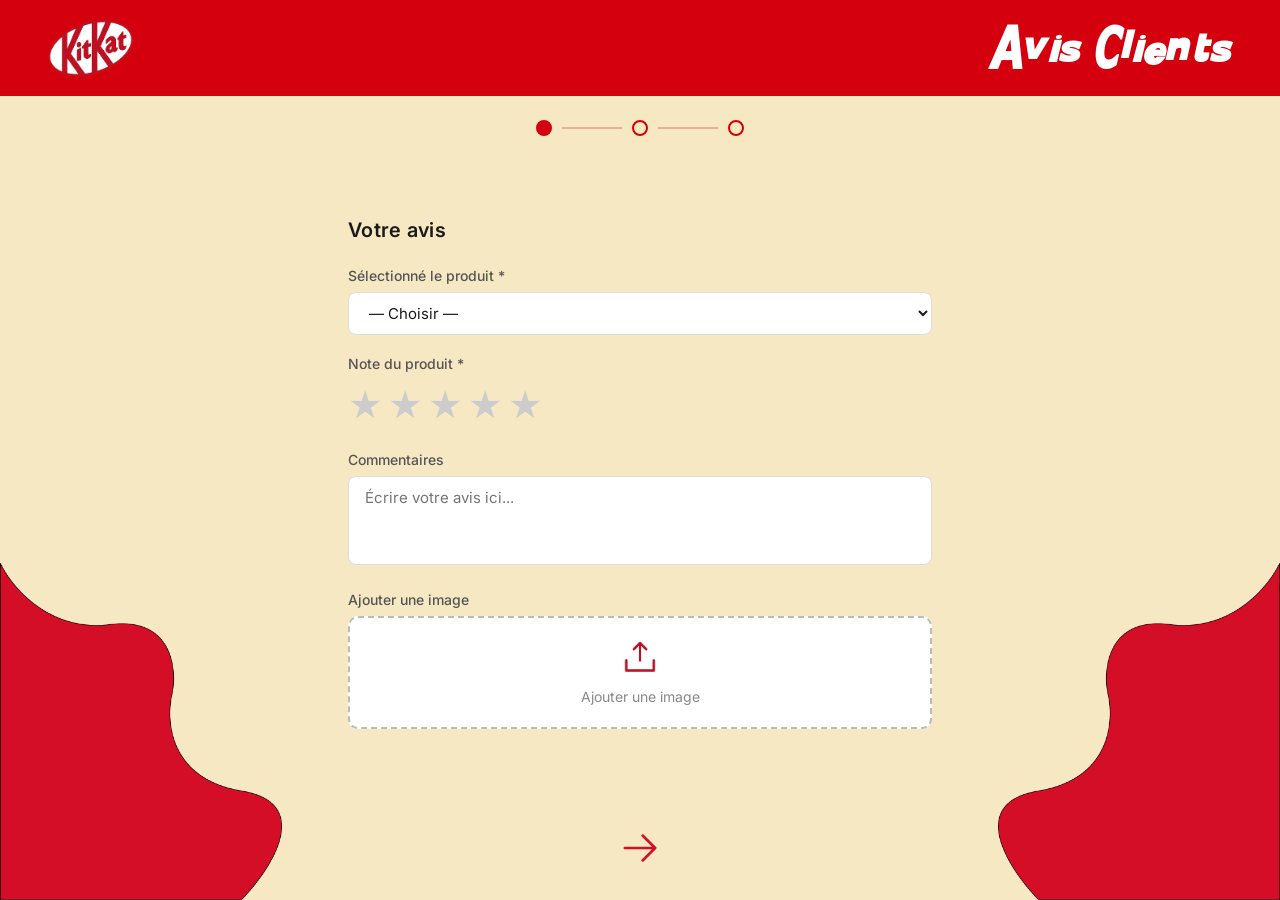
==== index.html @ 2788cf59 "23" ====
<!doctype html>
<html lang="fr">
  <head>
    <meta charset="UTF-8" />
    <meta name="viewport" content="width=device-width, initial-scale=1.0" />
    <link rel="stylesheet" href="style.css" />
    <link
      href="https://fonts.googleapis.com/css2?family=Inter:wght@400;500;600&display=swap"
      rel="stylesheet"
    />
    <title>KitKat – Avis Clients</title>
  </head>
  <body>
    <div class="card">
      <div class="step" id="step-1">
        <header class="card-header">
          <img
            src="Image/Logo_of_the_KitKat.svg 2.png"
            alt="KitKat"
            class="logo"
          />
          <h1 class="header-title">Avis Clients</h1>
        </header>

        <div class="progress-bar">
          <div class="dot active"></div>
          <div class="line"></div>
          <div class="dot"></div>
          <div class="line"></div>
          <div class="dot"></div>
        </div>

        <div class="step-content">
          <h2 class="section-title">Votre avis</h2>

          <form id="step1-form">
          <div class="field">
            <label class="field-label">Sélectionné le produit *</label>
            <select id="produit" class="input-field" required>
              <option value="">— Choisir —</option>
              <option value="KitKat Original">KitKat Original</option>
              <option value="KitKat Chunky">KitKat Chunky</option>
              <option value="KitKat White">KitKat White</option>
              <option value="KitKat Bar">KitKat Bar</option>
            </select>
          </div>

          <div class="field">
            <label class="field-label">Note du produit *</label>
            <div class="stars" id="stars">
              <span class="star" data-val="1">★</span>
              <span class="star" data-val="2">★</span>
              <span class="star" data-val="3">★</span>
              <span class="star" data-val="4">★</span>
              <span class="star" data-val="5">★</span>
            </div>
          </div>

          <div class="field">
            <label class="field-label">Commentaires</label>
            <textarea
              id="commentaire"
              class="input-field textarea"
              placeholder="Écrire votre avis ici..."
              rows="3"
            ></textarea>
          </div>

          <div class="field">
            <p class="field-label">Ajouter une image</p>
            <label class="upload-box" for="photo">
              <img
                src="Image/UploadSimple.png"
                alt="Upload"
                class="upload-icon"
              />
              <span class="upload-text">Ajouter une image</span>
              <input type="file" id="photo" accept="image/*" hidden />
            </label>
            <span class="file-name" id="file-name"></span>
          </div>
          </form>
        </div>

        <div class="nav-row">
          <button class="nav-btn" onclick="goNext()">
            <img src="Image/Arrowleft.png" alt="Suivant" />
          </button>
        </div>

        <img src="Image/shape de gauche.png" class="shape shape-left" alt="" />
        <img src="Image/Vecteur 3.png" class="shape shape-right" alt="" />
      </div>
    </div>

    <script src="step1.js"></script>
  </body>
</html>
---- style.css ----
/* ── Custom font ── */
@font-face {
  font-family: "KittyKatt";
  src: url("fonts/KittyKatt.ttf") format("truetype");
  font-weight: normal;
  font-style: normal;
}

/* ── Reset ── */
*,
*::before,
*::after {
  box-sizing: border-box;
}
* {
  margin: 0;
}
body {
  line-height: 1.5;
  -webkit-font-smoothing: antialiased;
}
img,
picture,
video,
canvas,
svg {
  display: block;
  max-width: 100%;
}
input,
button,
textarea,
select {
  font: inherit;
}
p,
h1,
h2,
h3,
h4,
h5,
h6 {
  overflow-wrap: break-word;
}
h1,
h2,
h3,
h4,
h5,
h6 {
  text-wrap: balance;
}
#root,
#__next {
  isolation: isolate;
}

html,
body {
  width: 100%;
  height: 100%;
  overflow: hidden;
}

body {
  font-family: "Inter", sans-serif;
  background: #f7e8c4;
}

.card {
  width: 100vw;
  height: 100vh;
  background: #f7e8c4;
  position: relative;
  overflow: hidden;
}

.step {
  display: flex;
  flex-direction: column;
  width: 100%;
  height: 100%;
}
.step.hidden {
  display: none;
}

.card-header {
  background: #d4000e;
  display: flex;
  align-items: center;
  justify-content: space-between;
  padding: 20px 48px;
  gap: 16px;
  flex-shrink: 0;
}

.logo {
  height: 56px;
  width: auto;
  flex-shrink: 0;
}

.header-title {
  color: #fff;
  font-family: "KittyKatt", Georgia, serif;
  font-style: italic;
  font-weight: 700;
  font-size: 36px;
  letter-spacing: 2px;
}

.progress-bar {
  display: flex;
  align-items: center;
  justify-content: center;
  gap: 10px;
  padding: 24px 0 12px;
  flex-shrink: 0;
}

.dot {
  width: 16px;
  height: 16px;
  border-radius: 50%;
  border: 2.5px solid #d4000e;
  background: transparent;
  transition: background 0.2s;
}

.dot.active {
  background: #d4000e;
}

.line {
  width: 60px;
  height: 2.5px;
  background: #d4000e;
  opacity: 0.25;
}

.line.active {
  opacity: 1;
}

.step-content {
  flex: 1;
  display: flex;
  flex-direction: column;
  justify-content: center;
  padding: 20px 48px 16px;
  max-width: 680px;
  width: 100%;
  align-self: center;
  position: relative;
  z-index: 2;
}

.section-title {
  font-size: 20px;
  font-weight: 600;
  color: #1a1a1a;
  margin-bottom: 20px;
  letter-spacing: 0.3px;
}

.field {
  margin-bottom: 18px;
}

.field-label {
  display: block;
  font-size: 14px;
  font-weight: 500;
  color: #555;
  margin-bottom: 6px;
}

.input-field {
  width: 100%;
  background: #fff;
  border: 1.5px solid #ddd;
  border-radius: 8px;
  padding: 10px 16px;
  font-size: 15px;
  color: #1a1a1a;
  outline: none;
  transition: border-color 0.15s;
}

.input-field:focus {
  border-color: #d4000e;
}

.textarea {
  resize: none;
}

/* ── Stars ── */
.stars {
  display: flex;
  gap: 6px;
}

.star {
  font-size: 34px;
  color: #ccc;
  cursor: pointer;
  transition:
    color 0.12s,
    transform 0.1s;
  user-select: none;
}

.star.active,
.star.hovered {
  color: #d4000e;
}

.star:hover {
  transform: scale(1.15);
}

.upload-box {
  display: flex;
  flex-direction: column;
  align-items: center;
  justify-content: center;
  gap: 8px;
  border: 2px dashed #bbb;
  border-radius: 10px;
  padding: 20px 16px;
  background: #fff;
  cursor: pointer;
  transition: border-color 0.15s;
}

.upload-box:hover {
  border-color: #d4000e;
}

.upload-icon {
  width: 40px;
  height: 40px;
  object-fit: contain;
}

.upload-text {
  font-size: 14px;
  color: #888;
}

.file-name {
  font-size: 13px;
  color: #555;
  margin-top: 4px;
  text-align: center;
  display: block;
}

/* ── Radio ── */
.radio-group {
  display: flex;
  flex-direction: column;
  gap: 10px;
}

.radio-label {
  display: flex;
  align-items: center;
  gap: 10px;
  font-size: 15px;
  cursor: pointer;
  color: #1a1a1a;
}

.radio-label input[type="radio"] {
  accent-color: #d4000e;
  width: 18px;
  height: 18px;
  cursor: pointer;
}

.recap-item {
  background: #d4000e;
  color: #fff;
  border-radius: 8px;
  padding: 10px 18px;
  margin-bottom: 10px;
  font-size: 15px;
  display: flex;
  justify-content: space-between;
  align-items: center;
  gap: 12px;
}

.recap-key {
  font-weight: 500;
  white-space: nowrap;
  flex-shrink: 0;
}

.recap-val {
  text-align: right;
  word-break: break-all;
}

.recap-stars {
  letter-spacing: 3px;
  font-size: 18px;
}

.submit-btn {
  display: block;
  margin: 24px auto 0;
  background: #d4000e;
  color: #fff;
  border: none;
  border-radius: 32px;
  padding: 13px 52px;
  font-style: italic;
  font-size: 20px;
  font-weight: 600;
  cursor: pointer;
  letter-spacing: 0.5px;
  text-decoration: none;
  text-align: center;
  transition:
    background 0.15s,
    transform 0.1s;
}

.submit-btn:hover {
  background: #b5000c;
  transform: scale(1.03);
}

.nav-row {
  display: flex;
  justify-content: center;
  align-items: center;
  gap: 32px;
  padding: 10px 48px 24px;
  position: relative;
  z-index: 2;
  flex-shrink: 0;
}

.nav-spacer {
  flex: 1;
}

.nav-btn {
  background: none;
  border: none;
  cursor: pointer;
  padding: 6px;
  transition: transform 0.1s;
  text-decoration: none;
}

.nav-btn:hover {
  transform: scale(1.1);
}

.nav-btn img {
  width: 44px;
  height: 44px;
  object-fit: contain;
}

.shape {
  position: absolute;
  bottom: 0;
  pointer-events: none;
  z-index: 1;
}

.shape-left {
  left: 0;
  width: clamp(140px, 22vw, 320px);
}

.shape-right {
  right: 0;
  width: clamp(140px, 22vw, 320px);
}
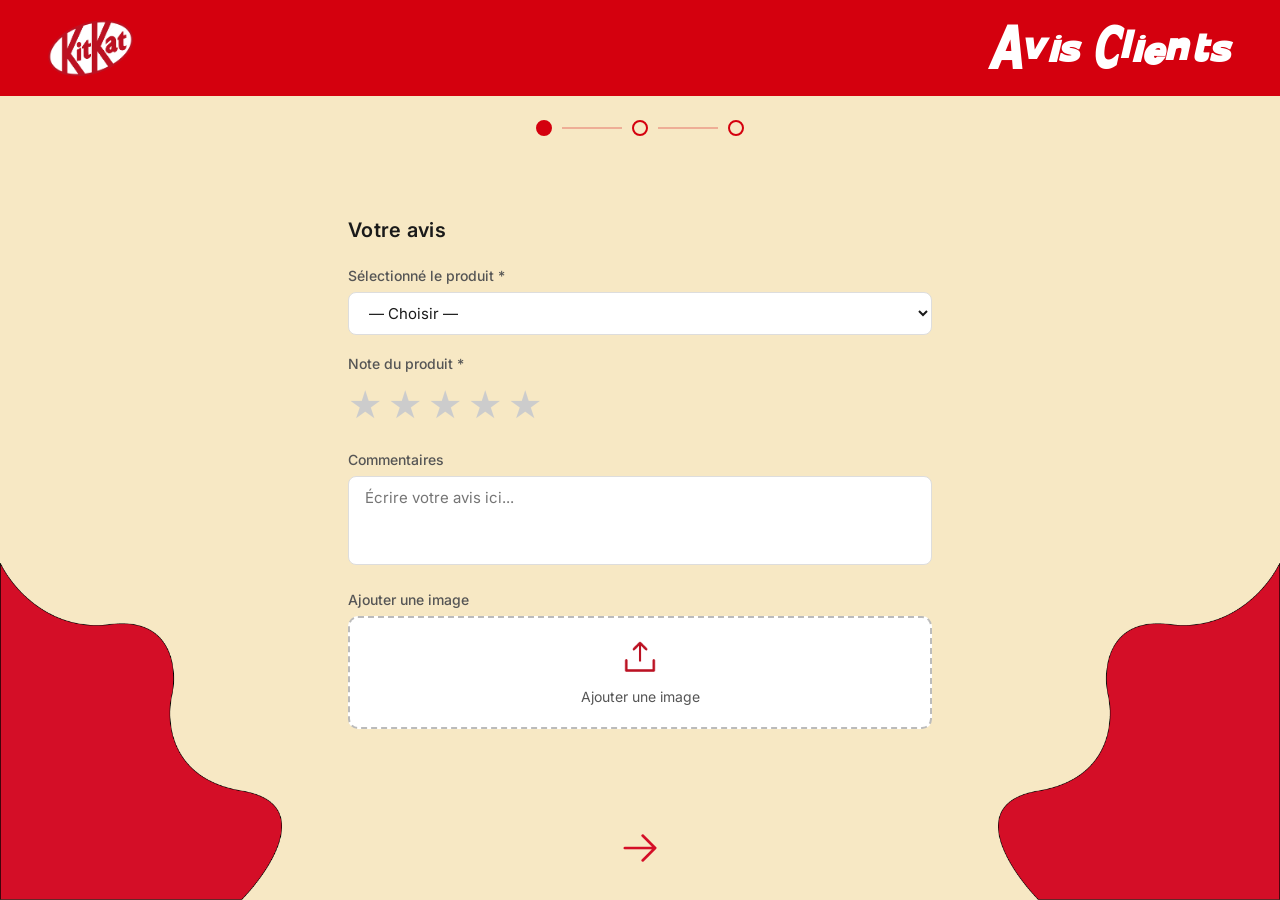
==== commit 51aebedd: "1234" ====
--- a/index.html
+++ b/index.html
@@ -34,51 +34,51 @@
           <h2 class="section-title">Votre avis</h2>
 
           <form id="step1-form">
-          <div class="field">
-            <label class="field-label">Sélectionné le produit *</label>
-            <select id="produit" class="input-field" required>
-              <option value="">— Choisir —</option>
-              <option value="KitKat Original">KitKat Original</option>
-              <option value="KitKat Chunky">KitKat Chunky</option>
-              <option value="KitKat White">KitKat White</option>
-              <option value="KitKat Bar">KitKat Bar</option>
-            </select>
-          </div>
+            <div class="field">
+              <label class="field-label">Sélectionné le produit *</label>
+              <select id="produit" class="input-field" required>
+                <option value="">— Choisir —</option>
+                <option value="KitKat Original">KitKat Original</option>
+                <option value="KitKat Chunky">KitKat Chunky</option>
+                <option value="KitKat White">KitKat White</option>
+                <option value="KitKat Bar">KitKat Bar</option>
+              </select>
+            </div>
 
-          <div class="field">
-            <label class="field-label">Note du produit *</label>
-            <div class="stars" id="stars">
-              <span class="star" data-val="1">★</span>
-              <span class="star" data-val="2">★</span>
-              <span class="star" data-val="3">★</span>
-              <span class="star" data-val="4">★</span>
-              <span class="star" data-val="5">★</span>
+            <div class="field">
+              <label class="field-label">Note du produit *</label>
+              <div class="stars" id="stars">
+                <span class="star" data-val="1">★</span>
+                <span class="star" data-val="2">★</span>
+                <span class="star" data-val="3">★</span>
+                <span class="star" data-val="4">★</span>
+                <span class="star" data-val="5">★</span>
+              </div>
             </div>
-          </div>
 
-          <div class="field">
-            <label class="field-label">Commentaires</label>
-            <textarea
-              id="commentaire"
-              class="input-field textarea"
-              placeholder="Écrire votre avis ici..."
-              rows="3"
-            ></textarea>
-          </div>
+            <div class="field">
+              <label class="field-label">Commentaires</label>
+              <textarea
+                id="commentaire"
+                class="input-field textarea"
+                placeholder="Écrire votre avis ici..."
+                rows="3"
+              ></textarea>
+            </div>
 
-          <div class="field">
-            <p class="field-label">Ajouter une image</p>
-            <label class="upload-box" for="photo">
-              <img
-                src="Image/UploadSimple.png"
-                alt="Upload"
-                class="upload-icon"
-              />
-              <span class="upload-text">Ajouter une image</span>
-              <input type="file" id="photo" accept="image/*" hidden />
-            </label>
-            <span class="file-name" id="file-name"></span>
-          </div>
+            <div class="field">
+              <p class="field-label">Ajouter une image</p>
+              <label class="upload-box" for="photo">
+                <img
+                  src="Image/UploadSimple.png"
+                  alt="Upload"
+                  class="upload-icon"
+                />
+                <span class="upload-text">Ajouter une image</span>
+                <input type="file" id="photo" accept="image/*" hidden />
+              </label>
+              <span class="file-name" id="file-name"></span>
+            </div>
           </form>
         </div>
 
@@ -88,8 +88,16 @@
           </button>
         </div>
 
-        <img src="Image/shape de gauche.png" class="shape shape-left" alt="" />
-        <img src="Image/Vecteur 3.png" class="shape shape-right" alt="" />
+        <img
+          src="Image/shape de gauche.png"
+          class="shape shape-left"
+          alt="Shape ondulée rouge gauche"
+        />
+        <img
+          src="Image/Vecteur 3.png"
+          class="shape shape-right"
+          alt="Shape ondulée rouge droite"
+        />
       </div>
     </div>
 
--- a/style.css
+++ b/style.css
@@ -1,4 +1,3 @@
-/* ── Custom font ── */
 @font-face {
   font-family: "KittyKatt";
   src: url("fonts/KittyKatt.ttf") format("truetype");
@@ -196,7 +195,6 @@
   resize: none;
 }
 
-/* ── Stars ── */
 .stars {
   display: flex;
   gap: 6px;
@@ -247,7 +245,7 @@
 
 .upload-text {
   font-size: 14px;
-  color: #888;
+  color: #555;
 }
 
 .file-name {
@@ -258,7 +256,6 @@
   display: block;
 }
 
-/* ── Radio ── */
 .radio-group {
   display: flex;
   flex-direction: column;
@@ -385,4 +382,3 @@
   right: 0;
   width: clamp(140px, 22vw, 320px);
 }
-
